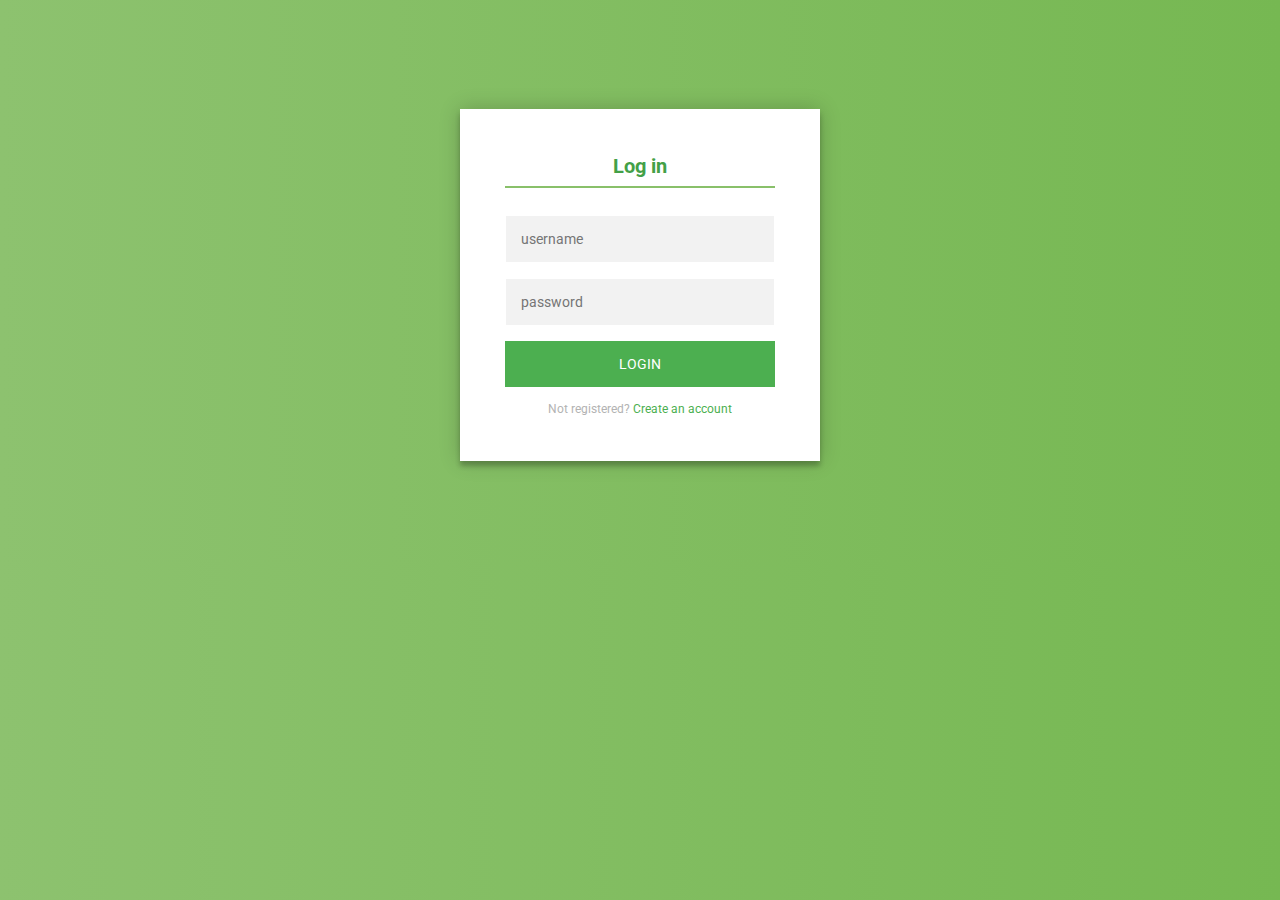
==== index.html @ 83b32f49 "Add files via upload" ====
<!DOCTYPE html>
<html lang="en">
<head>
    <meta charset="UTF-8">
    <meta http-equiv="X-UA-Compatible" content="IE=edge">
    <meta name="viewport" content="width=device-width, initial-scale=1.0">
    <title>Document</title>
    <link rel="stylesheet" href="style.css">
</head>
<body>
   <div class="login-page" id="form">
        <div class="form">
          <div class="register-form">
            <input type="text" placeholder="name"/>
            <input type="password" placeholder="password"/>
            <input type="text" placeholder="email address"/>
            <button>create</button>
            <p class="message">Already registered? <a href="#">Sign In</a></p>
          </div>
          <div class="login-form">
            <b id="txt">Log in</b>
            <br><hr color="#89c06a"><br>
            <input type="text" placeholder="username" id="inp1"/>
            <input type="password" placeholder="password" id="inp2"/>
            <button id="but1">login</button>
            <p class="message">Not registered? <a href="#">Create an account</a></p>
          </div>
        </div>
      </div> 
      <div id="profile">
        <b>My Profile</b>
        <hr color="#89c06a">
        <div id="img"></div>
       
        <p>Username</p>
        <p id="name"></p>
        <input type="text" class="name" id="name2">
        <br><br>
        <p>Password</p>
        <p id="pas"></p>
        <input type="password" class="pas" id="pas2">
        <br><br>
        <button id="edit">Edit Profile</button>
      </div>

      <script src="script.js"></script>
</body>
</html>
---- style.css ----
@import url(https://fonts.googleapis.com/css?family=Roboto:300);

.login-page {
  width: 360px;
  padding: 8% 0 0;
  margin: auto;
}
.form {
  position: relative;
  z-index: 1;
  background: #FFFFFF;
  max-width: 360px;
  margin: 0 auto 100px;
  padding: 45px;
  text-align: center;
  box-shadow: 0 0 20px 0 rgba(0, 0, 0, 0.2), 0 5px 5px 0 rgba(0, 0, 0, 0.24);
}
.form input{
  font-family: "Roboto", sans-serif;
  outline: 0;
  background: #f2f2f2;
  width: 100%;
  border: 0;
  margin: 0 0 15px;
  padding: 15px;
  box-sizing: border-box;
  font-size: 14px;
  border: solid 1px white;
}
.form button {
  font-family: "Roboto", sans-serif;
  text-transform: uppercase;
  outline: 0;
  background: #4CAF50;
  width: 100%;
  border: 0;
  padding: 15px;
  color: #FFFFFF;
  font-size: 14px;
  -webkit-transition: all 0.3 ease;
  transition: all 0.3 ease;
  cursor: pointer;
}
.form button:hover,.form button:active,.form button:focus, #edit:hover{
  background: #43A047;
}
.form .message {
  margin: 15px 0 0;
  color: #b3b3b3;
  font-size: 12px;
}
.form .message a {
  color: #4CAF50;
  text-decoration: none;
}
.form .register-form {
  display: none;
}
.container {
  position: relative;
  z-index: 1;
  max-width: 300px;
  margin: 0 auto;
}
.container:before, .container:after {
  content: "";
  display: block;
  clear: both;
}
.container .info {
  margin: 50px auto;
  text-align: center;
}
.container .info h1 {
  margin: 0 0 15px;
  padding: 0;
  font-size: 36px;
  /* font-weight: 300; */
  color: #1a1a1a;
}
.container .info span {
  color: #4d4d4d;
  font-size: 12px;
}
.container .info span a {
  color: #000000;
  text-decoration: none;
}
.container .info span .fa {
  color: #EF3B3A;
}
body {
  background: #76b852; /* fallback for old browsers */
  background: -webkit-linear-gradient(right, #76b852, #8DC26F);
  background: -moz-linear-gradient(right, #76b852, #8DC26F);
  background: -o-linear-gradient(right, #76b852, #8DC26F);
  background: linear-gradient(to left, #76b852, #8DC26F);
  font-family: "Roboto", sans-serif;
  -webkit-font-smoothing: antialiased;
  -moz-osx-font-smoothing: grayscale;      
}


#txt{
  font-size:20px;
  color: #43A047;
  position: relative;
  top:-5%;
}


#profile {
  position: relative;
  z-index: 1;
  background: white;
  max-width: 360px;
  margin: 0 auto 100px;
  padding: 60px;
  text-align: center;
  /* height:450px; */
  display: none;
  box-shadow: 0 0 20px 0 rgba(0, 0, 0, 0.2), 0 5px 5px 0 rgba(0, 0, 0, 0.24);
}
#profile> :nth-child(1){
  color: #89c06a;
}

#edit {
  font-family: "Roboto", sans-serif;
  outline: 0;
  background: #4CAF50;
  width: 50%;
  border: 0;
  padding: 15px;
  color: #FFFFFF;
  font-size: 14px;
  -webkit-transition: all 0.3 ease;
  transition: all 0.3 ease;
  /* cursor: pointer;*/
  position: relative; 
}

.name, .pas{
  font-family: "Roboto", sans-serif;
  outline: 0;
  background: #f2f2f2;
  width: 100%;
  border: 0;
  margin: 0 0 15px;
  padding: 15px;
  box-sizing: border-box;
  font-size: 14px;
  border: solid 1px white;
  display: none;
}
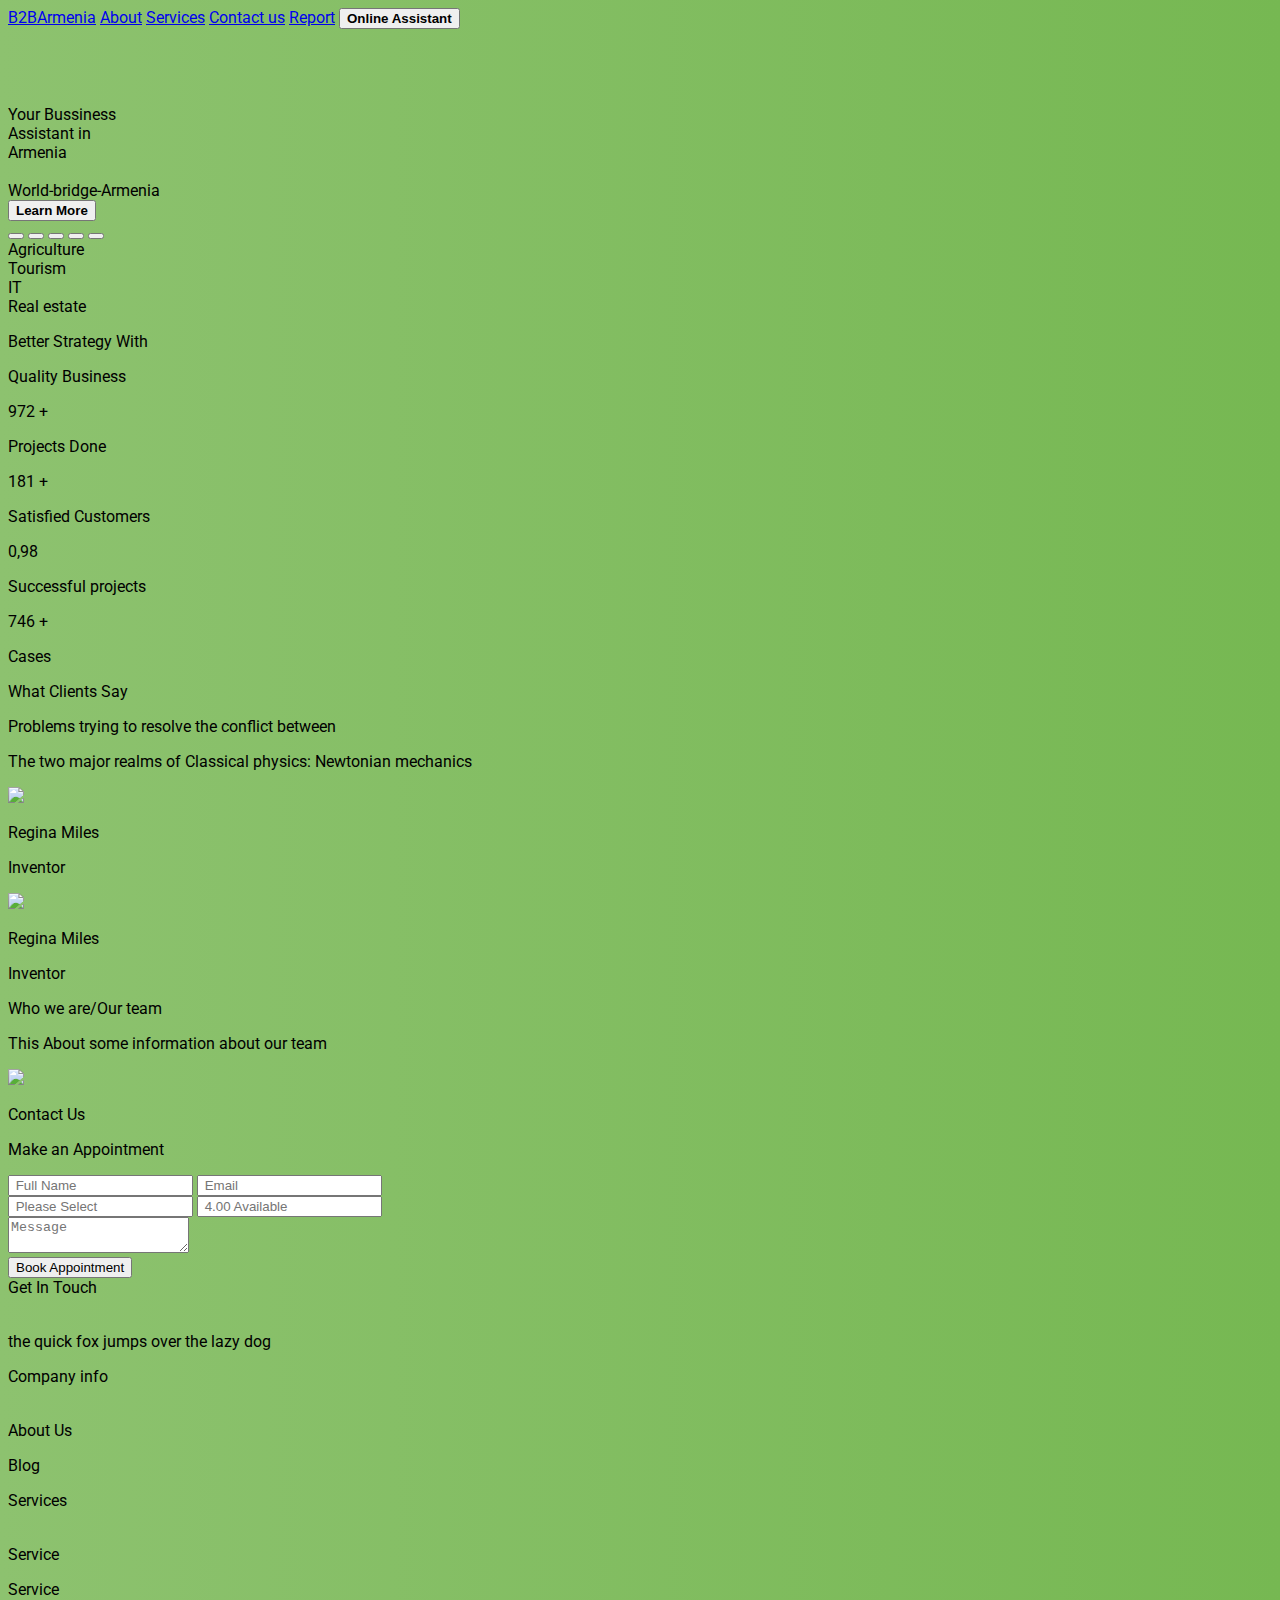
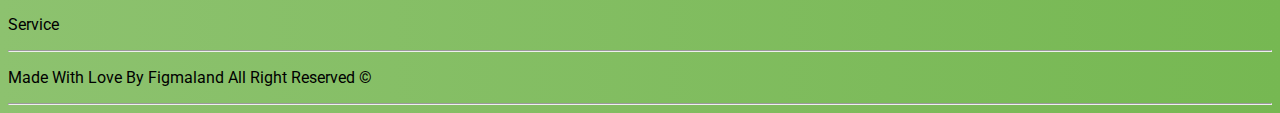
==== commit eb3d4115: "Update index.html" ====
--- a/index.html
+++ b/index.html
@@ -1,48 +1,195 @@
 <!DOCTYPE html>
 <html lang="en">
+
 <head>
     <meta charset="UTF-8">
     <meta http-equiv="X-UA-Compatible" content="IE=edge">
     <meta name="viewport" content="width=device-width, initial-scale=1.0">
     <title>Document</title>
     <link rel="stylesheet" href="style.css">
+    <link rel="stylesheet" href="../icon/css/all.min.css">
 </head>
+
 <body>
-   <div class="login-page" id="form">
-        <div class="form">
-          <div class="register-form">
-            <input type="text" placeholder="name"/>
-            <input type="password" placeholder="password"/>
-            <input type="text" placeholder="email address"/>
-            <button>create</button>
-            <p class="message">Already registered? <a href="#">Sign In</a></p>
-          </div>
-          <div class="login-form">
-            <b id="txt">Log in</b>
-            <br><hr color="#89c06a"><br>
-            <input type="text" placeholder="username" id="inp1"/>
-            <input type="password" placeholder="password" id="inp2"/>
-            <button id="but1">login</button>
-            <p class="message">Not registered? <a href="#">Create an account</a></p>
-          </div>
+
+    <div id="head-item">
+        <div id="menu">
+            <a href="#">B2BArmenia</a>
+            <a href="#">About</a>
+            <a href="#">Services</a>
+            <a href="#">Contact us</a>
+            <a href="#">Report</a>
+            <button id="btn-1">
+                <b>Online Assistant</b>
+                <i class="fas fa-arrow-right"></i>
+            </button>
         </div>
-      </div> 
-      <div id="profile">
-        <b>My Profile</b>
-        <hr color="#89c06a">
-        <div id="img"></div>
-       
-        <p>Username</p>
-        <p id="name"></p>
-        <input type="text" class="name" id="name2">
+
+        <div id="head-bottom">
+            <div id="head-left">
+                <br><br><br><br>
+                <span id="main-text" class="ft1">Your Bussiness</span>
+                <br>
+                <span id="main-text">Assistant in</span>
+                <br>
+                <span id="main-text">Armenia</span>
+
+                <br><br>
+                <span id="main-text2">World-bridge-Armenia </span>
+                <br>
+                <button id="btn2">
+                    <b>Learn More</b>
+                </button>
+            </div>
+
+
+            <div id="head-right">
+                <div id="image">
+                    <div id="carusel">
+                        <button id="img1"></button>
+                        <button id="img2"></button>
+                        <button id="img3"></button>
+                        <button id="img4"></button>
+                        <button id="img5"></button>
+                    </div>
+                </div>
+                <span id="head-info">Agriculture</span>
+                <br>
+                <span id="head-info2">Tourism</span>
+                <br>
+                <span id="head-info3">IT</span>
+                <br>
+                <span id="head-info4">Real estate</span>
+            </div>
+
+        </div>
+
+    </div>
+    </div>
+    <div id="container2">
+        <div id="cont2-title">
+            <p>Better Strategy With</p>
+            <p>Quality Business</p>
+        </div>
+        <div id="stats">
+            <div id="stats-item">
+                <i class="fas fa-user-friends" id="friend-ic"></i>
+                <p id="number">972 +</p>
+                <p id="friend-text">Projects Done</p>
+            </div>
+            <div id="stats-item">
+                <i class="fas fa-user-friends" id="friend-ic"></i>
+                <p id="number">181 +</p>
+                <p id="friend-text">Satisfied Customers</p>
+            </div>
+            <div id="stats-item">
+                <i class="fas fa-user-friends" id="friend-ic"></i>
+                <p id="number">0,98</p>
+                <p id="friend-text">Successful projects</p>
+            </div>
+            <div id="stats-item">
+                <i class="fas fa-user-friends" id="friend-ic"></i>
+                <p id="number">746 +</p>
+                <p id="friend-text">Cases</p>
+            </div>
+        </div>
+    </div>
+    <div id="clients">
+        <div id="cont3-title">
+            <p>What Clients Say</p>
+            <p>Problems trying to resolve the conflict between</p>
+            <p>The two major realms of Classical physics: Newtonian mechanics</p>
+        </div>
+        <div id="our-client">
+            <div id="client-portfolio">
+                <div id="client-img">
+                    <img src="client-img1.png" id="client-img1">
+                </div>
+                <div id="client-info">
+                    <p>Regina Miles</p>
+                    <p>Inventor</p>
+                    <div id="all-star">
+                        <i class="fas fa-star"></i>
+                        <i class="fas fa-star"></i>
+                        <i class="fas fa-star"></i>
+                        <i class="fas fa-star"></i>
+                    </div>
+                </div>
+            </div>
+            <div id="client-portfolio">
+                <div id="client-img">
+                    <img src="client-img2.png" id="client-img2">
+                </div>
+                <div id="client-info">
+                    <p>Regina Miles</p>
+                    <p>Inventor</p>
+                    <div id="all-star">
+                        <i class="fas fa-star"></i>
+                        <i class="fas fa-star"></i>
+                        <i class="fas fa-star"></i>
+                        <i class="fas fa-star"></i>
+                    </div>
+                </div>
+            </div>
+        </div>
+    </div>
+
+    <div id="our-team">
+        <p id="cont4-title">Who we are/Our team</p>
+        <p id="desc1">This About some information about our team</p>
+        <div id="about-us">
+            <div id="video-team">
+                <img src="video1.png">
+            </div>
+            <div id="desc2">
+                <!-- Some information writing in Description!!!!-->
+            </div>
+        </div>
+    </div>
+    <div id="container4">
+    <div id="contact-us">
+        <p id="desc11"> Contact Us</p>
+        <p id="cont4-title">Make an Appointment</p>
+        <div id="form1">
+            <input type="text" id="inp1" placeholder=" Full Name">
+            <input type="text" class="inp-left" id="inp1" placeholder=" Email">
+        </div>
+        <div id="form2">
+            <input type="text" id="inp1" placeholder=" Please Select">
+            <input type="text" class="inp-left" id="inp1" placeholder=" 4.00 Available">
+        </div>
+        <div id="form3">
+            <textarea id="area" placeholder="Message"></textarea>
+        </div>
+        <button id="submit">Book Appointment</button>
+    </div>
+</div>
+<div id="footer">
+    <div id="foot-item">
+        <span id="main-item">Get In Touch</span>
         <br><br>
-        <p>Password</p>
-        <p id="pas"></p>
-        <input type="password" class="pas" id="pas2">
+        <p id="foot-text">the quick fox jumps over the lazy dog</p>
+    </div>
+    <div id="foot-item">
+        <span id="main-item">Company info</span>
         <br><br>
-        <button id="edit">Edit Profile</button>
-      </div>
+       <p id="foot-text">About Us</p>
+       <p id="foot-text">Blog</p>
+    </div>
+    <div id="foot-item">
+        <span id="main-item">Services</span>
+        <br><br>
+        <p id="foot-text">Service</p>
+        <p id="foot-text">Service</p>
+        <p id="foot-text">Service</p>
+    </div>
+</div>
+<hr>
+<div id="end">
+    <p>Made With Love By Figmaland All Right Reserved © </p>
+</div>
+<hr>
+    <script src="script.js"></script>
+</body>
 
-      <script src="script.js"></script>
-</body>
-</html>+</html>
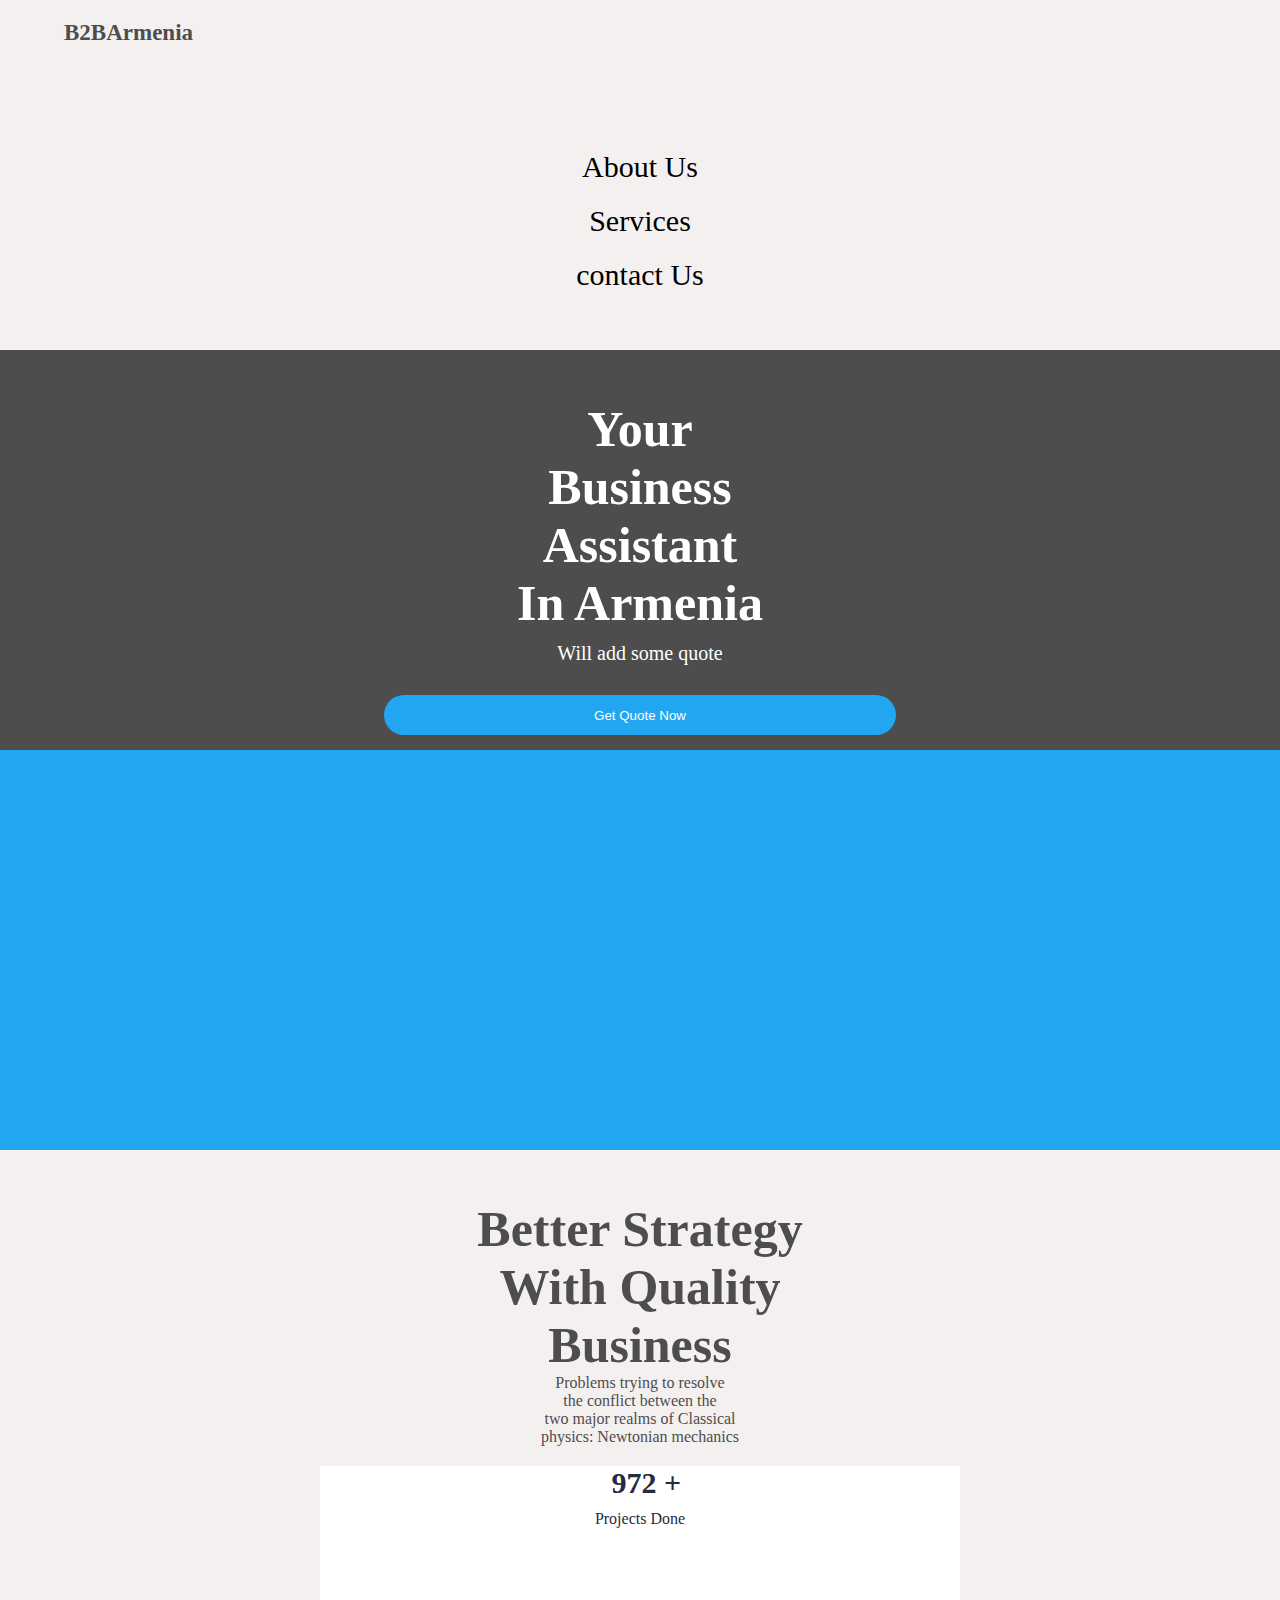
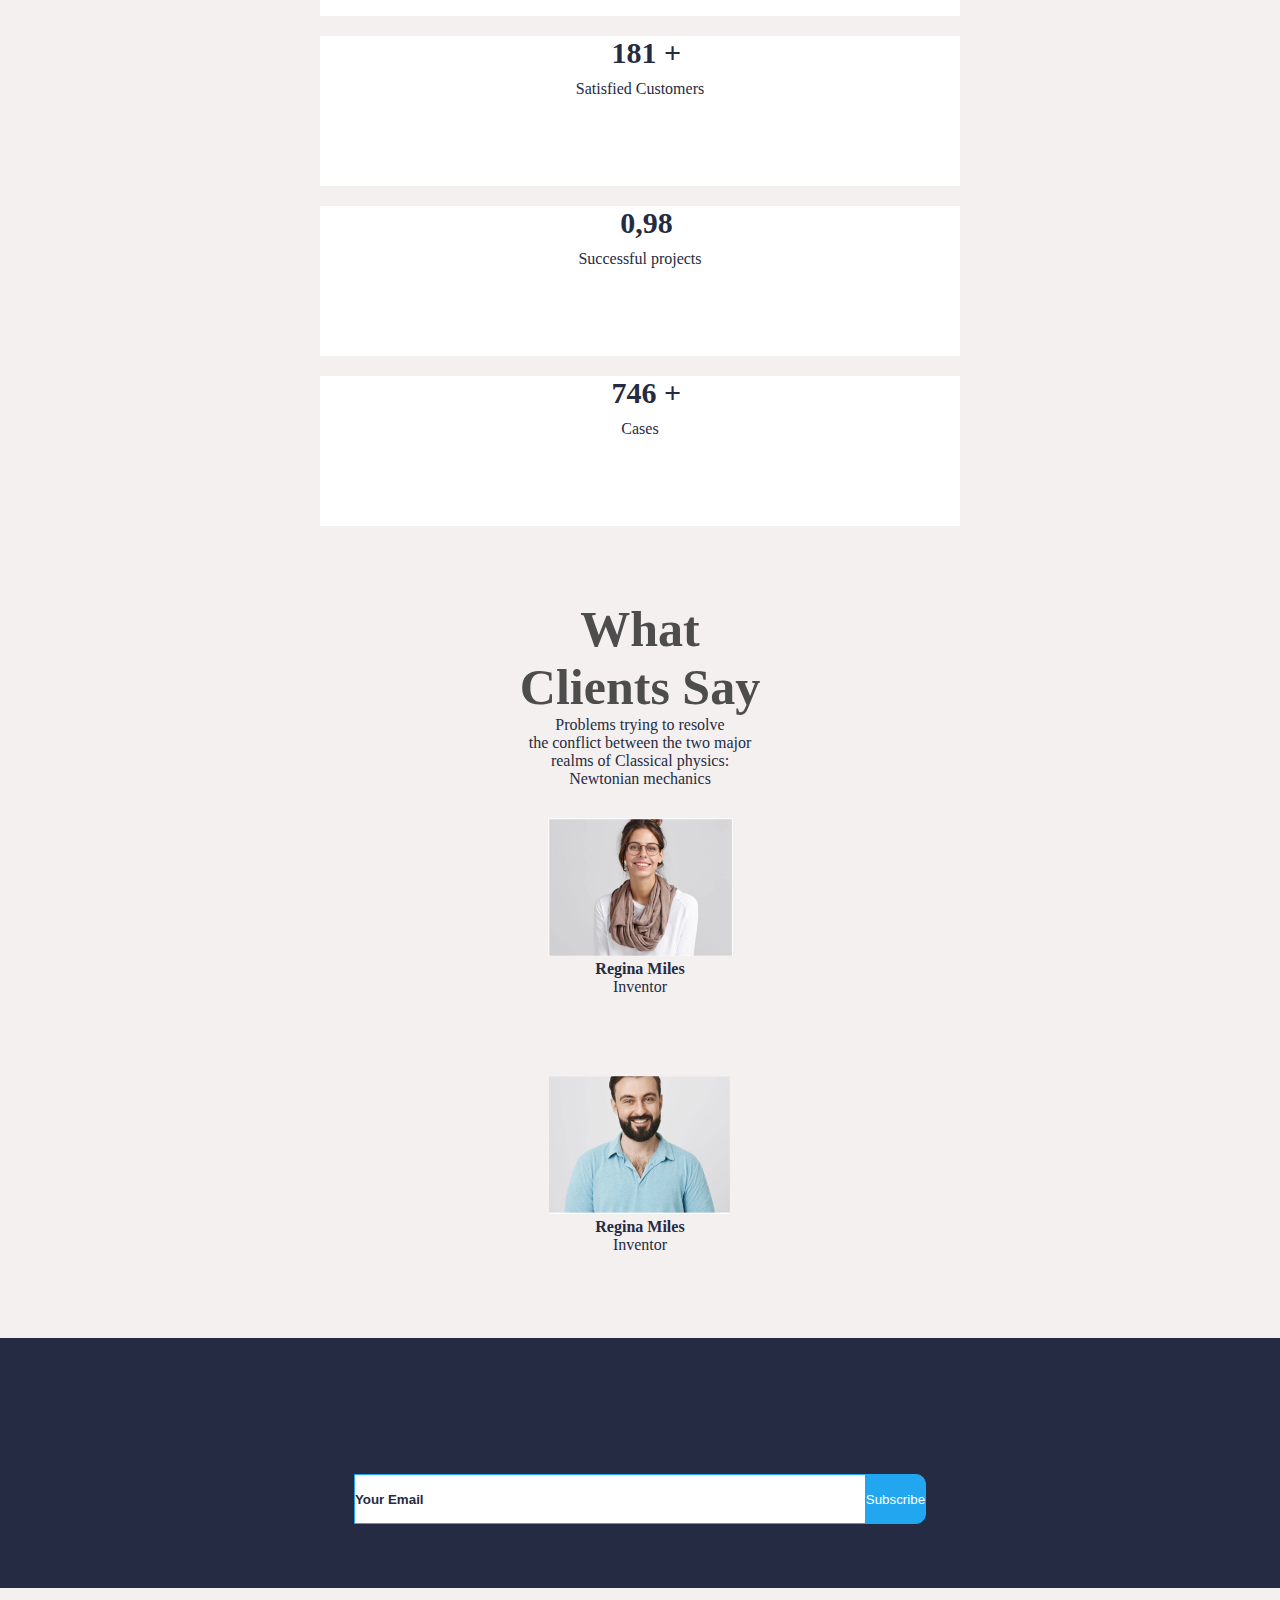
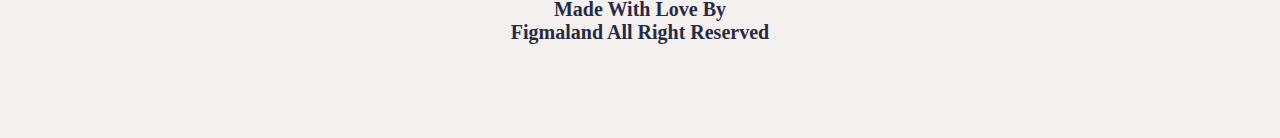
==== commit daecfd92: "Add files via upload" ====
--- a/index.html
+++ b/index.html
@@ -6,107 +6,88 @@
     <meta http-equiv="X-UA-Compatible" content="IE=edge">
     <meta name="viewport" content="width=device-width, initial-scale=1.0">
     <title>Document</title>
-    <link rel="stylesheet" href="style.css">
-    <link rel="stylesheet" href="../icon/css/all.min.css">
+    <link rel="stylesheet" href="style2.css">
+    <link rel="stylesheet" href="../fontawesome-free-5.15.4-web/css/all.min.css">
 </head>
 
 <body>
 
-    <div id="head-item">
-        <div id="menu">
-            <a href="#">B2BArmenia</a>
-            <a href="#">About</a>
-            <a href="#">Services</a>
-            <a href="#">Contact us</a>
-            <a href="#">Report</a>
-            <button id="btn-1">
-                <b>Online Assistant</b>
-                <i class="fas fa-arrow-right"></i>
-            </button>
+    <div id="head">
+        <div id="head-cont">
+            <div id="head-title">B2BArmenia</div>
+            <div><i class="fas fa-search"></i></div>
+            <div><i class="fas fa-shopping-cart"></i></div>
+            <div><i class="fas fa-bars"></i></div>
         </div>
+        <div id="head-cont2">
+            <p>About Us</p>
+            <p>Services</p>
+            <p>contact Us</p>
+        </div>
+    </div>
 
-        <div id="head-bottom">
-            <div id="head-left">
-                <br><br><br><br>
-                <span id="main-text" class="ft1">Your Bussiness</span>
-                <br>
-                <span id="main-text">Assistant in</span>
-                <br>
-                <span id="main-text">Armenia</span>
+    <div id="cont2">
+        <div id="cont2-child">
+            <p>Your</p>
+            <p>Business</p>
+            <p>Assistant</p>
+            <p>In Armenia</p>
+        </div>
+        <p id="txt">Will add some quote</p>
+        <button id="but1">Get Quote Now</button>
+    </div>
+    <div id="cont3">
+        <!-- STEX CARUSEL PTI YLNI-->
+    </div>
 
-                <br><br>
-                <span id="main-text2">World-bridge-Armenia </span>
-                <br>
-                <button id="btn2">
-                    <b>Learn More</b>
-                </button>
-            </div>
-
-
-            <div id="head-right">
-                <div id="image">
-                    <div id="carusel">
-                        <button id="img1"></button>
-                        <button id="img2"></button>
-                        <button id="img3"></button>
-                        <button id="img4"></button>
-                        <button id="img5"></button>
-                    </div>
-                </div>
-                <span id="head-info">Agriculture</span>
-                <br>
-                <span id="head-info2">Tourism</span>
-                <br>
-                <span id="head-info3">IT</span>
-                <br>
-                <span id="head-info4">Real estate</span>
-            </div>
-
+    <div id="cont4">
+        <div id="cont4-child">
+            <p>Better Strategy</p>
+            <p>With Quality</p>
+            <p>Business</p>
         </div>
-
-    </div>
-    </div>
-    <div id="container2">
-        <div id="cont2-title">
-            <p>Better Strategy With</p>
-            <p>Quality Business</p>
-        </div>
+        <p>Problems trying to resolve</p>
+        <p>the conflict between the</p>
+        <p>two major realms of Classical</p>
+        <p>physics: Newtonian mechanics</p>
         <div id="stats">
-            <div id="stats-item">
+            <div id="stats-item1" >
                 <i class="fas fa-user-friends" id="friend-ic"></i>
-                <p id="number">972 +</p>
+                <p id="number" class="stnum">972 +</p>
                 <p id="friend-text">Projects Done</p>
             </div>
-            <div id="stats-item">
+            <div id="stats-item2" >
                 <i class="fas fa-user-friends" id="friend-ic"></i>
-                <p id="number">181 +</p>
+                <p id="number" class="stnum">181 +</p>
                 <p id="friend-text">Satisfied Customers</p>
             </div>
-            <div id="stats-item">
+            <div id="stats-item3" >
                 <i class="fas fa-user-friends" id="friend-ic"></i>
-                <p id="number">0,98</p>
+                <p id="number" class="stnum">0,98</p>
                 <p id="friend-text">Successful projects</p>
             </div>
-            <div id="stats-item">
+            <div id="stats-item4" >
                 <i class="fas fa-user-friends" id="friend-ic"></i>
-                <p id="number">746 +</p>
+                <p id="number" class="stnum">746 +</p>
                 <p id="friend-text">Cases</p>
             </div>
         </div>
     </div>
-    <div id="clients">
-        <div id="cont3-title">
-            <p>What Clients Say</p>
-            <p>Problems trying to resolve the conflict between</p>
-            <p>The two major realms of Classical physics: Newtonian mechanics</p>
+
+    <div id="cont5">
+        <div id="cont5-child">
+        <p>What</p>
+        <p>Clients Say</p>
         </div>
-        <div id="our-client">
+            <p>Problems trying to resolve </p>
+            <p>the conflict between the two major </p>
+            <p>realms of Classical physics:</p>
+            <p>Newtonian mechanics</p>
+       <div id="client">
             <div id="client-portfolio">
-                <div id="client-img">
-                    <img src="client-img1.png" id="client-img1">
-                </div>
+                    <img src="sssss.png" id="client-img1" >
                 <div id="client-info">
-                    <p>Regina Miles</p>
+                    <p id="cl-name">Regina Miles</p>
                     <p>Inventor</p>
                     <div id="all-star">
                         <i class="fas fa-star"></i>
@@ -114,82 +95,40 @@
                         <i class="fas fa-star"></i>
                         <i class="fas fa-star"></i>
                     </div>
+            </div>
+            <div id="client-portfolio2">
+                <img src="sssw2.png" id="client-img1" >
+            <div id="client-info">
+                <p id="cl-name">Regina Miles</p>
+                <p>Inventor</p>
+                <div id="all-star">
+                    <i class="fas fa-star"></i>
+                    <i class="fas fa-star"></i>
+                    <i class="fas fa-star"></i>
+                    <i class="fas fa-star"></i>
                 </div>
-            </div>
-            <div id="client-portfolio">
-                <div id="client-img">
-                    <img src="client-img2.png" id="client-img2">
-                </div>
-                <div id="client-info">
-                    <p>Regina Miles</p>
-                    <p>Inventor</p>
-                    <div id="all-star">
-                        <i class="fas fa-star"></i>
-                        <i class="fas fa-star"></i>
-                        <i class="fas fa-star"></i>
-                        <i class="fas fa-star"></i>
-                    </div>
-                </div>
-            </div>
+        </div>
+       </div>
+    </div>
+    <div id="head-foot">
+        <p class="end-tx">Subscribe For Latest</p>
+        <p class="end-tx">Newsletter</p>
+        <div id="sub">
+            <input type="text" placeholder="Your Email" id="inp">
+            <button id="sub2">Subscribe</button>
         </div>
     </div>
-
-    <div id="our-team">
-        <p id="cont4-title">Who we are/Our team</p>
-        <p id="desc1">This About some information about our team</p>
-        <div id="about-us">
-            <div id="video-team">
-                <img src="video1.png">
-            </div>
-            <div id="desc2">
-                <!-- Some information writing in Description!!!!-->
-            </div>
-        </div>
-    </div>
-    <div id="container4">
-    <div id="contact-us">
-        <p id="desc11"> Contact Us</p>
-        <p id="cont4-title">Make an Appointment</p>
-        <div id="form1">
-            <input type="text" id="inp1" placeholder=" Full Name">
-            <input type="text" class="inp-left" id="inp1" placeholder=" Email">
-        </div>
-        <div id="form2">
-            <input type="text" id="inp1" placeholder=" Please Select">
-            <input type="text" class="inp-left" id="inp1" placeholder=" 4.00 Available">
-        </div>
-        <div id="form3">
-            <textarea id="area" placeholder="Message"></textarea>
-        </div>
-        <button id="submit">Book Appointment</button>
+<div id="footer">
+    <p>Made With Love By</p>
+    <p>Figmaland All Right Reserved</p>
+    <div id="icons">
+        <i class="fab fa-facebook-square"></i>
+        <i class="fab fa-instagram-square"></i>
+        <i class="fab fa-github-square"></i>
+        <i class="fab fa-twitter-square"></i>
     </div>
 </div>
-<div id="footer">
-    <div id="foot-item">
-        <span id="main-item">Get In Touch</span>
-        <br><br>
-        <p id="foot-text">the quick fox jumps over the lazy dog</p>
-    </div>
-    <div id="foot-item">
-        <span id="main-item">Company info</span>
-        <br><br>
-       <p id="foot-text">About Us</p>
-       <p id="foot-text">Blog</p>
-    </div>
-    <div id="foot-item">
-        <span id="main-item">Services</span>
-        <br><br>
-        <p id="foot-text">Service</p>
-        <p id="foot-text">Service</p>
-        <p id="foot-text">Service</p>
-    </div>
-</div>
-<hr>
-<div id="end">
-    <p>Made With Love By Figmaland All Right Reserved © </p>
-</div>
-<hr>
     <script src="script.js"></script>
 </body>
 
-</html>
+</html>--- a/style2.css
+++ b/style2.css
@@ -0,0 +1,250 @@
+*{
+    padding: 0;
+    margin: 0;
+    box-sizing: border-box;
+}
+body{
+    background-color: #f5f0f0;
+}
+#head{
+    height:350px;
+    width:100%;
+
+    
+}
+#head-cont{
+    padding-top:20px;
+    height:100px;
+
+    display: flex;
+    color:rgb(77, 77, 77);
+    font-size:18px;
+}
+#head-cont>:nth-child(2){
+    padding-left: 30%;
+    
+}
+#head-cont>:nth-child(3){
+    padding-left: 5%;
+}
+#head-cont>:nth-child(4){
+    padding-left: 5%;
+}
+#head-title{
+      color: rgb(77, 77, 77);
+      font-size:23px;
+      font-weight:900;
+      margin-left:5%;
+}
+
+#head-cont2{
+    font-size:30px;
+    text-align: center;
+    margin-top:50px;
+}
+#head-cont2>:nth-child(2){
+    margin-top:20px;
+}
+#head-cont2>:nth-child(3){
+    margin-top:20px;
+}
+
+#cont2{
+    height:400px;
+    background-color:rgb(77, 77, 77);
+    width:100%;
+    text-align: center;
+    font-size:20px;
+}
+#cont2-child{
+    font-size:50px;
+    font-weight:900;
+    padding-top:50px;
+    color: white;
+}
+
+#txt{
+    margin-top:10px;
+    color: white;
+}
+
+#but1{
+    text-decoration: none;
+    background-color: #23A6F0;
+    color: white;
+    border:none;
+    border-radius:50px;
+    height:40px;
+    width:40%;
+    margin-top:30px;
+    transition:0.3s;
+}
+
+#cont3{
+    height:400px;
+    width:100%;
+    background-color: #23A6F0;
+}
+
+#cont4{
+    height:1000px;
+    text-align: center;
+    margin-top:50px;
+    color: rgb(77, 77, 77);
+}
+
+#cont4-child{
+    font-size:50px;
+    font-weight: 900;
+}
+
+
+
+
+
+
+
+
+
+
+
+
+
+
+
+#stats{
+
+    margin-top:20px;
+    /* display: flex; */
+}
+
+
+#stats-item1, #stats-item2, #stats-item3, #stats-item4{
+    height:150px;
+    width:50%;
+    background-color: white;
+    justify-content:flex-start;
+    margin-left: 25%;
+    text-align: center;
+    cursor: pointer;
+    position: relative;
+    transition:0.5s;
+}
+
+#stats-item2, #stats-item3, #stats-item4{
+     margin-top:20px;
+}
+#stats-item1:hover, #stats-item2:hover, #stats-item3:hover, #stats-item4:hover{
+    box-shadow: 0 0 15px 0 #23A6F0;
+    color: #f0ebeb;
+}
+#friend-ic{
+    font-size:35px;
+    color: #23A6F0;
+    text-align: center;
+    padding-top:15px;
+    transition: 0.5s;
+} 
+
+#number{
+    font-size:30px;
+    font-weight:900;
+    color: #252B42;
+    margin-left:2%;
+    margin-top:20px;
+}
+#friend-text{
+    color: #252B42;
+    margin-top:10px;
+}
+
+
+
+#cont5{
+    height:900px;
+    text-align: center;
+    color: #252B42;
+}
+#cont5-child{
+    font-weight:900;
+    font-size:50px;
+    color: rgb(77, 77, 77);
+}
+
+#client{
+    height:500px;
+    width:100%;
+}
+#client-portfolio, #client-portfolio2{
+    padding-top:30px;
+    width:80%;
+    height:250px;
+    margin-left:10%;
+}
+#client-portfolio2{
+    margin-top:50px; 
+}
+
+#cl-name{
+    font-weight:900;
+}
+
+#all-star>:nth-child(1){
+    color: yellow;
+}
+#all-star>:nth-child(2){
+    color: yellow;
+}
+#all-star>:nth-child(3){
+    color: yellow;
+}
+
+
+#head-foot{
+    margin-top:300px;
+    height:250px;
+    width:100%;
+    background-color: #252B42;
+    z-index:0;
+}
+
+#sub{
+    margin-top:100px;
+    height:50px;
+    width:80%;
+    margin-left:10%;
+}
+
+#inp{
+    height:50px;
+    width:50%;
+    border: solid 1px #23A6F0;
+    color: #252B42;
+}
+#sub2{
+    margin-left:-0.5%;
+    border-top-right-radius:10px;
+    border-bottom-right-radius:10px;
+    height:50px;
+    background-color: #23A6F0;
+    color: white;
+    border: solid 1px #23A6F0;
+}
+#inp::placeholder{
+    color:#252B42;
+    font-weight:700;
+}
+
+#footer{
+    height:150px;
+    font-weight:900;
+    text-align: center;
+    font-size:20px;
+    padding-top:10px;
+}
+
+#icons{
+    height:50px;
+    margin-top:30px;
+    font-size:30px;
+}